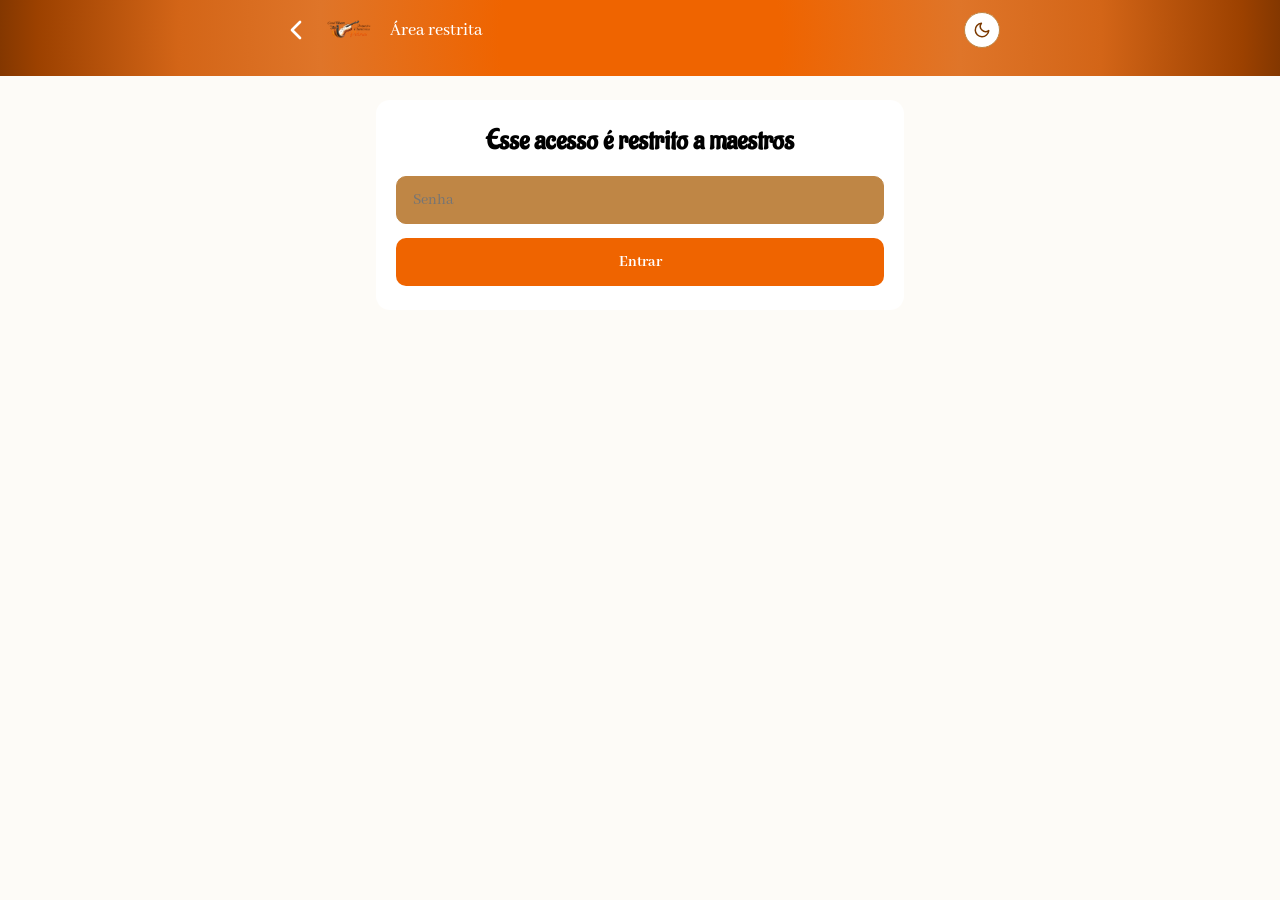
==== pages/admin.html @ 14117d72 "feat: editar e excluir hino pelo painel, renomeia Admin pra Maestros Depois da senha, o painel mostr" ====
<!doctype html>
<html lang="pt-BR">
<head>
  <meta charset="UTF-8" />
  <meta name="viewport" content="width=device-width, initial-scale=1" />
  <title>Maestros — OFIP &amp; CVS</title>
  <link rel="preconnect" href="https://fonts.googleapis.com" />
  <link rel="preconnect" href="https://fonts.gstatic.com" crossorigin />
  <link href="https://fonts.googleapis.com/css2?family=Aladin&family=Abhaya+Libre:wght@400;500;700&display=swap" rel="stylesheet" />
  <link rel="stylesheet" href="../css/tokens.css" />
  <link rel="stylesheet" href="../css/base.css" />
  <link rel="stylesheet" href="../css/catalogo.css" />
  <link rel="stylesheet" href="../css/admin.css" />
</head>
<body>
  <header class="catalogo-header">
    <div class="catalogo-header-top">
      <a href="principal.html" class="menu-toggle" aria-label="Voltar pro catálogo">
        <svg viewBox="0 0 24 24" fill="none" stroke="currentColor" stroke-width="2" stroke-linecap="round" stroke-linejoin="round"><path d="M15 18l-6-6 6-6"/></svg>
      </a>
      <img class="catalogo-logo" src="../assets/logo/logo-combinado.png" alt="Coral Vozes de Sião / Orquestra Filarmônica Petrus" />
      <p class="catalogo-usuario">Área restrita</p>
      <button type="button" id="theme-toggle" class="theme-toggle" aria-label="Alternar tema claro/escuro">
        <svg class="icon-moon" viewBox="0 0 24 24" fill="none" stroke="currentColor" stroke-width="2" stroke-linecap="round" stroke-linejoin="round"><path d="M21 12.79A9 9 0 1111.21 3 7 7 0 0021 12.79z"/></svg>
        <svg class="icon-sun" viewBox="0 0 24 24" fill="none" stroke="currentColor" stroke-width="2" stroke-linecap="round" stroke-linejoin="round"><circle cx="12" cy="12" r="5"/><path d="M12 1v2M12 21v2M4.22 4.22l1.42 1.42M18.36 18.36l1.42 1.42M1 12h2M21 12h2M4.22 19.78l1.42-1.42M18.36 5.64l1.42-1.42"/></svg>
      </button>
    </div>
  </header>

  <main class="admin-conteudo">
    <section id="tela-senha" class="admin-card">
      <h1 class="admin-titulo">Esse acesso é restrito a maestros</h1>
      <label for="senha-admin" class="sr-only">Senha</label>
      <input type="password" id="senha-admin" placeholder="Senha" autocomplete="off" />
      <button type="button" id="btn-entrar" class="admin-btn">Entrar</button>
      <p class="admin-erro" id="senha-erro" hidden>Senha incorreta.</p>
    </section>

    <section id="tela-lista" class="admin-card" hidden>
      <h1 class="admin-titulo">Hinos cadastrados</h1>
      <button type="button" id="btn-novo-hino" class="admin-btn">+ Adicionar novo hino</button>
      <p class="admin-status" id="lista-status"></p>
      <div id="lista-hinos" class="lista-hinos"></div>
    </section>

    <section id="tela-formulario" class="admin-card" hidden>
      <button type="button" id="btn-voltar-lista" class="admin-link-voltar">&larr; Voltar pra lista</button>
      <h1 class="admin-titulo" id="form-titulo-secao">Adicionar novo hino</h1>
      <form id="form-hino">
        <input type="hidden" id="hino_id" name="hino_id" />
        <label class="campo-label" for="titulo">Título</label>
        <input type="text" id="titulo" name="titulo" required />

        <label class="campo-label" for="numero_harpa">Número da Harpa (opcional)</label>
        <input type="number" id="numero_harpa" name="numero_harpa" min="1" />

        <div class="campo-categoria" id="campo-categoria">
          <label class="campo-label" for="categoria">Categoria</label>
          <select id="categoria" name="categoria" required></select>
        </div>
        <p class="admin-info" id="aviso-categoria-coral" hidden>Categoria: Coral Vozes de Sião (automático, só naipe de coral anexado)</p>

        <label class="campo-label" for="audio_referencia">Áudio de referência (opcional)</label>
        <input type="file" id="audio_referencia" name="audio_referencia" accept="audio/*" />
        <p class="admin-info" id="aviso-audio-existente" hidden>Já tem áudio — selecione um novo arquivo só se quiser substituir.</p>

        <h2 class="admin-subtitulo">Orquestra</h2>
        <div class="naipes-grid" id="naipes-orquestra"></div>

        <h2 class="admin-subtitulo">Coral</h2>
        <div class="naipes-grid" id="naipes-coral"></div>

        <button type="submit" class="admin-btn">Salvar hino</button>
        <p class="admin-status" id="form-status"></p>
      </form>
    </section>
  </main>

  <script type="module" src="../js/admin.js"></script>
</body>
</html>
---- css/tokens.css ----
:root {
  --bg: #FDFBF7;
  --surface: #FFFFFF;
  --text: #000000;
  --text-secondary: #7B3900;
  --accent: #EF6400;
  --accent-dark: #7B3900;
  --field-bg: #BF8645;
  --login-gradient: radial-gradient(circle, #EF6400 22%, #DF7529 50%, #D36517 72%, #9C4100 94%, #833700 100%);
  --erro: #B3261E;
}

:root[data-theme="dark"] {
  --bg: #211309;
  --surface: #34210F;
  --text: #F1E4D2;
  --text-secondary: #D3A46B;
  --accent: #EF6400;
  --accent-dark: #D3A46B;
  --field-bg: #9C6B34;
  --login-gradient: radial-gradient(circle, #833700 22%, #6b2c00 50%, #5c2600 72%, #401a00 94%, #2e1300 100%);
  --erro: #FF6B6B;
}

@media (prefers-color-scheme: dark) {
  :root:not([data-theme="light"]) {
    --bg: #211309;
    --surface: #34210F;
    --text: #F1E4D2;
    --text-secondary: #D3A46B;
    --accent: #EF6400;
    --accent-dark: #D3A46B;
    --field-bg: #9C6B34;
    --login-gradient: radial-gradient(circle, #833700 22%, #6b2c00 50%, #5c2600 72%, #401a00 94%, #2e1300 100%);
    --erro: #FF6B6B;
  }
}
---- css/base.css ----
*, *::before, *::after {
  box-sizing: border-box;
}

html {
  -webkit-tap-highlight-color: transparent;
  -webkit-text-size-adjust: 100%;
  overscroll-behavior: none;
}

body, h1, h2, p, fieldset {
  margin: 0;
  padding: 0;
}

body {
  min-height: 100dvh;
  font-family: "Abhaya Libre", Georgia, "Times New Roman", serif;
  background: var(--bg);
  color: var(--text);
  transition: background-color .2s ease, color .2s ease;
}

.container {
  max-width: 440px;
  margin: 0 auto;
  padding: 24px;
}

.sr-only {
  position: absolute;
  width: 1px;
  height: 1px;
  padding: 0;
  margin: -1px;
  overflow: hidden;
  clip: rect(0, 0, 0, 0);
  white-space: nowrap;
  border: 0;
}

button {
  font-family: inherit;
  cursor: pointer;
  touch-action: manipulation;
  user-select: none;
  -webkit-user-select: none;
}

input, select {
  font-family: inherit;
  font-size: 16px;
}

.theme-toggle {
  width: 36px;
  height: 36px;
  border-radius: 50%;
  border: 1px solid var(--field-bg);
  background: var(--surface);
  display: flex;
  align-items: center;
  justify-content: center;
  cursor: url("../assets/icons/cursor-note.svg") 4 20, pointer;
}

.theme-toggle svg {
  width: 18px;
  height: 18px;
  color: var(--accent-dark);
}

.theme-toggle .icon-sun {
  display: none;
}

:root[data-theme="dark"] .theme-toggle .icon-moon {
  display: none;
}

:root[data-theme="dark"] .theme-toggle .icon-sun {
  display: block;
}
---- css/catalogo.css ----
.catalogo-header {
  background: var(--login-gradient);
  padding: 12px 20px 20px;
}

.catalogo-header-top {
  display: flex;
  align-items: center;
  gap: 12px;
  margin-bottom: 8px;
}

.catalogo-logo {
  height: 36px;
  width: auto;
}

.menu-wrap {
  position: relative;
}

.menu-toggle {
  width: 32px;
  height: 32px;
  border: none;
  background: none;
  color: var(--surface);
  padding: 0;
  cursor: url("../assets/icons/cursor-note.svg") 4 20, pointer;
}

.menu-toggle svg {
  width: 100%;
  height: 100%;
}

.menu-dropdown {
  position: absolute;
  top: calc(100% + 8px);
  left: 0;
  z-index: 3;
  background: var(--surface);
  border-radius: 10px;
  padding: 6px;
  min-width: 140px;
  box-shadow: 0 6px 16px rgba(0, 0, 0, .2);
}

.menu-item {
  display: flex;
  align-items: center;
  gap: 8px;
  width: 100%;
  border: none;
  background: none;
  padding: 8px 12px;
  border-radius: 6px;
  color: var(--text);
  font-family: "Abhaya Libre", serif;
  font-weight: 500;
  font-size: 15px;
  text-align: left;
  text-decoration: none;
  cursor: url("../assets/icons/cursor-note.svg") 4 20, pointer;
}

.menu-item svg {
  width: 16px;
  height: 16px;
  flex: none;
}

.menu-item:hover {
  background: var(--field-bg);
}

.catalogo-usuario {
  flex: 1;
  margin: 0;
  color: var(--surface);
  font-family: "Abhaya Libre", serif;
  font-weight: 500;
  font-size: clamp(14px, 2.2vw, 18px);
}

.catalogo-pauta {
  position: relative;
  height: 44px;
}

.pauta-linhas {
  position: absolute;
  inset: 0;
  background-image: repeating-linear-gradient(
    to bottom,
    var(--surface) 0px,
    var(--surface) 1px,
    transparent 1px,
    transparent 11px
  );
  opacity: .4;
}

.catalogo-busca {
  position: relative;
  z-index: 1;
  display: flex;
  justify-content: center;
  align-items: center;
  height: 100%;
}

#busca {
  width: min(100%, 480px);
  height: 40px;
  padding: 0 16px;
  border-radius: 20px;
  border: none;
  background: var(--surface);
  color: var(--text);
  font-family: "Abhaya Libre", serif;
  font-size: clamp(15px, 3.6vw, 18px);
  cursor: url("../assets/icons/cursor-note.svg") 4 20, text;
}

#busca::placeholder {
  color: var(--text-secondary);
  opacity: .6;
}

.categoria-nav {
  display: flex;
  gap: 10px;
  padding: 12px 16px;
  overflow-x: auto;
  background: var(--bg);
  position: sticky;
  top: 0;
  z-index: 2;
  scrollbar-width: none;
}

.categoria-nav::-webkit-scrollbar {
  display: none;
}

.categoria-chip {
  flex: none;
  padding: 8px 16px 10px;
  border: none;
  border-bottom: 3px solid transparent;
  background: none;
  color: var(--text);
  font-family: "Abhaya Libre", serif;
  font-weight: 500;
  font-size: clamp(14px, 3vw, 16px);
  white-space: nowrap;
  cursor: url("../assets/icons/cursor-note.svg") 4 20, pointer;
}

.categoria-chip.is-ativa {
  border-bottom-color: var(--chip-cor, var(--accent));
  color: var(--chip-cor, var(--accent));
  font-weight: 700;
}

.categoria-chip-favoritos {
  display: inline-flex;
  align-items: center;
  gap: 5px;
}

.categoria-chip-favoritos svg {
  width: 15px;
  height: 15px;
  flex: none;
}

.categoria-chip-favoritos.is-ativa svg {
  fill: var(--chip-cor, var(--accent));
}

.hino-lista {
  max-width: 720px;
  margin: 0 auto;
  padding: 8px 16px 40px;
}

@media (prefers-reduced-motion: no-preference) {
  .hino-lista {
    animation: hino-lista-fade .2s ease;
  }
}

@keyframes hino-lista-fade {
  from { opacity: 0; transform: translateY(6px); }
  to { opacity: 1; transform: translateY(0); }
}

.hino-card {
  position: relative;
  overflow: hidden;
  background: var(--surface);
  border-left: 6px solid var(--spine-cor, var(--accent));
  border-radius: 10px;
  padding: 14px 16px;
  margin-bottom: 12px;
}

.hino-card-motivo {
  position: absolute;
  z-index: -1;
  right: -6px;
  bottom: -12px;
  width: 84px;
  height: 84px;
  color: var(--text);
  opacity: .28;
}

.hino-card-motivo svg {
  width: 100%;
  height: 100%;
}

.hino-card-header {
  display: flex;
  align-items: center;
  gap: 10px;
}

.hino-card-toggle {
  display: flex;
  align-items: center;
  justify-content: space-between;
  gap: 12px;
  flex: 1;
  min-width: 0;
  border: none;
  background: none;
  padding: 0;
  text-align: left;
  cursor: url("../assets/icons/cursor-note.svg") 4 20, pointer;
}

.favorito-btn {
  flex: none;
  width: 28px;
  height: 28px;
  padding: 0;
  border: none;
  background: none;
  color: var(--text-secondary);
  opacity: .55;
  cursor: url("../assets/icons/cursor-note.svg") 4 20, pointer;
}

.favorito-btn svg {
  width: 100%;
  height: 100%;
  fill: none;
}

.favorito-btn.is-favorito {
  color: var(--accent);
  opacity: 1;
}

.favorito-btn.is-favorito svg {
  fill: var(--accent);
}

.hino-titulo {
  font-family: "Abhaya Libre", serif;
  font-weight: 700;
  font-size: clamp(16px, 4vw, 19px);
  color: var(--text);
}

.hino-numero {
  flex: none;
  width: 32px;
  height: 32px;
  border-radius: 50%;
  background: var(--field-bg);
  color: var(--text);
  font-family: "Abhaya Libre", serif;
  font-weight: 700;
  font-size: 14px;
  display: flex;
  align-items: center;
  justify-content: center;
}

.hino-naipes {
  display: flex;
  flex-wrap: wrap;
  gap: 6px;
  margin-top: 10px;
}

.naipe-chip {
  padding: 3px 10px;
  border-radius: 12px;
  background: var(--field-bg);
  color: var(--text);
  font-family: "Abhaya Libre", serif;
  font-size: 13px;
  opacity: .75;
}

.naipe-chip.is-do-usuario {
  background: var(--accent);
  color: #FFFFFF;
  opacity: 1;
  font-weight: 700;
}

.naipe-chip-mais {
  background: transparent;
  opacity: .6;
}

.hino-detalhes {
  display: none;
  flex-direction: column;
  align-items: flex-start;
  gap: 12px;
  margin-top: 12px;
  padding-top: 12px;
  border-top: 1px solid var(--field-bg);
}

.hino-detalhes:not([hidden]) {
  display: flex;
}

.hino-link {
  display: inline-flex;
  align-items: center;
  gap: 6px;
  border: none;
  background: none;
  padding: 0;
  color: var(--accent-dark);
  font-family: "Abhaya Libre", serif;
  font-weight: 700;
  font-size: 14px;
  text-decoration: none;
  touch-action: manipulation;
  cursor: url("../assets/icons/cursor-note.svg") 4 20, pointer;
}

.hino-audio {
  width: 100%;
  height: 36px;
}

/* ---------- Visualizador de partitura (modal tela cheia) ---------- */

.visualizador-modal {
  position: fixed;
  inset: 0;
  z-index: 10;
  display: flex;
  flex-direction: column;
  height: 100dvh;
  background: var(--bg);
}

.visualizador-modal[hidden] {
  display: none;
}

.visualizador-topo {
  flex: none;
  display: flex;
  align-items: center;
  justify-content: space-between;
  gap: 12px;
  padding: calc(env(safe-area-inset-top, 0px) + 10px) 16px 10px;
  background: var(--surface);
  box-shadow: 0 2px 8px rgba(0, 0, 0, .15);
}

.visualizador-titulo {
  flex: 1;
  min-width: 0;
  overflow: hidden;
  text-overflow: ellipsis;
  white-space: nowrap;
  color: var(--text);
  font-family: "Abhaya Libre", serif;
  font-weight: 700;
  font-size: 16px;
}

.visualizador-fechar {
  flex: none;
  width: 36px;
  height: 36px;
  border: none;
  border-radius: 50%;
  background: var(--field-bg);
  color: var(--text);
  display: flex;
  align-items: center;
  justify-content: center;
  touch-action: manipulation;
  user-select: none;
  -webkit-user-select: none;
  cursor: url("../assets/icons/cursor-note.svg") 4 20, pointer;
}

.visualizador-fechar svg {
  width: 18px;
  height: 18px;
}

@media (hover: hover) and (pointer: fine) {
  .visualizador-fechar:hover {
    background: var(--accent);
    color: #FFFFFF;
  }
}

.visualizador-iframe {
  flex: 1;
  width: 100%;
  border: none;
  overscroll-behavior: contain;
}

.hino-vazio,
.carregando {
  text-align: center;
  color: var(--text-secondary);
  font-family: "Abhaya Libre", serif;
  font-size: 15px;
  padding: 40px 20px;
}

@media (min-width: 768px) {
  .catalogo-header-top,
  .catalogo-pauta,
  .categoria-nav {
    max-width: 720px;
    margin-left: auto;
    margin-right: auto;
  }

  .categoria-nav {
    justify-content: center;
    overflow-x: visible;
    flex-wrap: wrap;
  }
}
---- css/admin.css ----
.admin-conteudo {
  max-width: 560px;
  margin: 0 auto;
  padding: 24px 16px 60px;
}

.admin-card {
  background: var(--surface);
  border-radius: 14px;
  padding: 24px 20px;
}

.admin-titulo {
  font-family: "Aladin", cursive;
  color: var(--text);
  font-size: clamp(20px, 5vw, 28px);
  margin: 0 0 18px;
  text-align: center;
}

.admin-subtitulo {
  font-family: "Abhaya Libre", serif;
  font-weight: 700;
  color: var(--accent-dark);
  font-size: 16px;
  margin: 20px 0 10px;
}

#tela-senha input,
.admin-card input[type="text"],
.admin-card input[type="number"],
.admin-card select {
  display: block;
  width: 100%;
  height: 48px;
  padding: 0 16px;
  margin-bottom: 14px;
  border-radius: 10px;
  border: 1px solid var(--field-bg);
  background: var(--field-bg);
  color: var(--text);
  font-family: "Abhaya Libre", serif;
  font-size: 16px;
  appearance: none;
  -webkit-appearance: none;
  cursor: url("../assets/icons/cursor-note.svg") 4 20, text;
}

.admin-card select {
  background-image: url("data:image/svg+xml,%3Csvg xmlns='http://www.w3.org/2000/svg' viewBox='0 0 24 24'%3E%3Cpath d='M6 9l6 6 6-6' fill='none' stroke='%23000000' stroke-width='2.5' stroke-linecap='round' stroke-linejoin='round'/%3E%3C/svg%3E");
  background-repeat: no-repeat;
  background-position: right 14px center;
  background-size: 18px;
  cursor: url("../assets/icons/cursor-note.svg") 4 20, pointer;
}

.campo-label {
  display: block;
  font-family: "Abhaya Libre", serif;
  font-weight: 500;
  color: var(--text-secondary);
  font-size: 13px;
  margin-bottom: 6px;
}

.naipes-grid {
  display: grid;
  grid-template-columns: repeat(auto-fill, minmax(150px, 1fr));
  gap: 10px;
  margin-bottom: 8px;
}

.naipe-campo {
  display: flex;
  flex-direction: column;
  gap: 4px;
  font-family: "Abhaya Libre", serif;
  font-size: 13px;
  color: var(--text);
}

.naipe-campo input[type="file"] {
  font-size: 11px;
  color: var(--text-secondary);
  cursor: url("../assets/icons/cursor-note.svg") 4 20, pointer;
}

#audio_referencia {
  display: block;
  margin-bottom: 14px;
  font-size: 13px;
  color: var(--text-secondary);
  cursor: url("../assets/icons/cursor-note.svg") 4 20, pointer;
}

.admin-link-voltar {
  display: inline-block;
  margin-bottom: 14px;
  border: none;
  background: none;
  padding: 0;
  color: var(--accent-dark);
  font-family: "Abhaya Libre", serif;
  font-weight: 700;
  font-size: 14px;
  touch-action: manipulation;
  cursor: url("../assets/icons/cursor-note.svg") 4 20, pointer;
}

.lista-hinos {
  display: flex;
  flex-direction: column;
  gap: 10px;
  margin-top: 16px;
}

.hino-admin-item {
  display: flex;
  align-items: center;
  justify-content: space-between;
  gap: 10px;
  background: var(--field-bg);
  border-radius: 10px;
  padding: 10px 14px;
}

.hino-admin-info {
  display: flex;
  flex-direction: column;
  gap: 2px;
  min-width: 0;
}

.hino-admin-titulo {
  font-family: "Abhaya Libre", serif;
  font-weight: 700;
  font-size: 15px;
  color: var(--text);
  overflow: hidden;
  text-overflow: ellipsis;
  white-space: nowrap;
}

.hino-admin-categoria {
  font-family: "Abhaya Libre", serif;
  font-size: 12px;
  color: var(--text-secondary);
}

.hino-admin-acoes {
  flex: none;
  display: flex;
  gap: 8px;
}

.hino-admin-acoes button {
  border: none;
  border-radius: 8px;
  padding: 6px 12px;
  font-family: "Abhaya Libre", serif;
  font-weight: 700;
  font-size: 13px;
  touch-action: manipulation;
  cursor: url("../assets/icons/cursor-note.svg") 4 20, pointer;
}

.btn-editar {
  background: var(--accent);
  color: #FFFFFF;
}

.btn-excluir {
  background: var(--surface);
  color: var(--erro);
}

.naipe-existe {
  font-size: 10px;
  color: var(--accent-dark);
  font-weight: 700;
}

.admin-btn {
  display: block;
  width: 100%;
  height: 48px;
  margin-top: 10px;
  border: none;
  border-radius: 10px;
  background: var(--accent);
  color: #FFFFFF;
  font-family: "Abhaya Libre", serif;
  font-weight: bold;
  font-size: 16px;
  cursor: url("../assets/icons/cursor-note.svg") 4 20, pointer;
}

.admin-info {
  font-family: "Abhaya Libre", serif;
  font-size: 13px;
  color: var(--text-secondary);
  margin: -6px 0 14px;
}

.admin-erro {
  color: var(--erro);
  font-family: "Abhaya Libre", serif;
  font-size: 14px;
  text-align: center;
  margin-top: 12px;
}

.admin-status {
  font-family: "Abhaya Libre", serif;
  font-size: 14px;
  color: var(--text-secondary);
  text-align: center;
  margin-top: 12px;
}
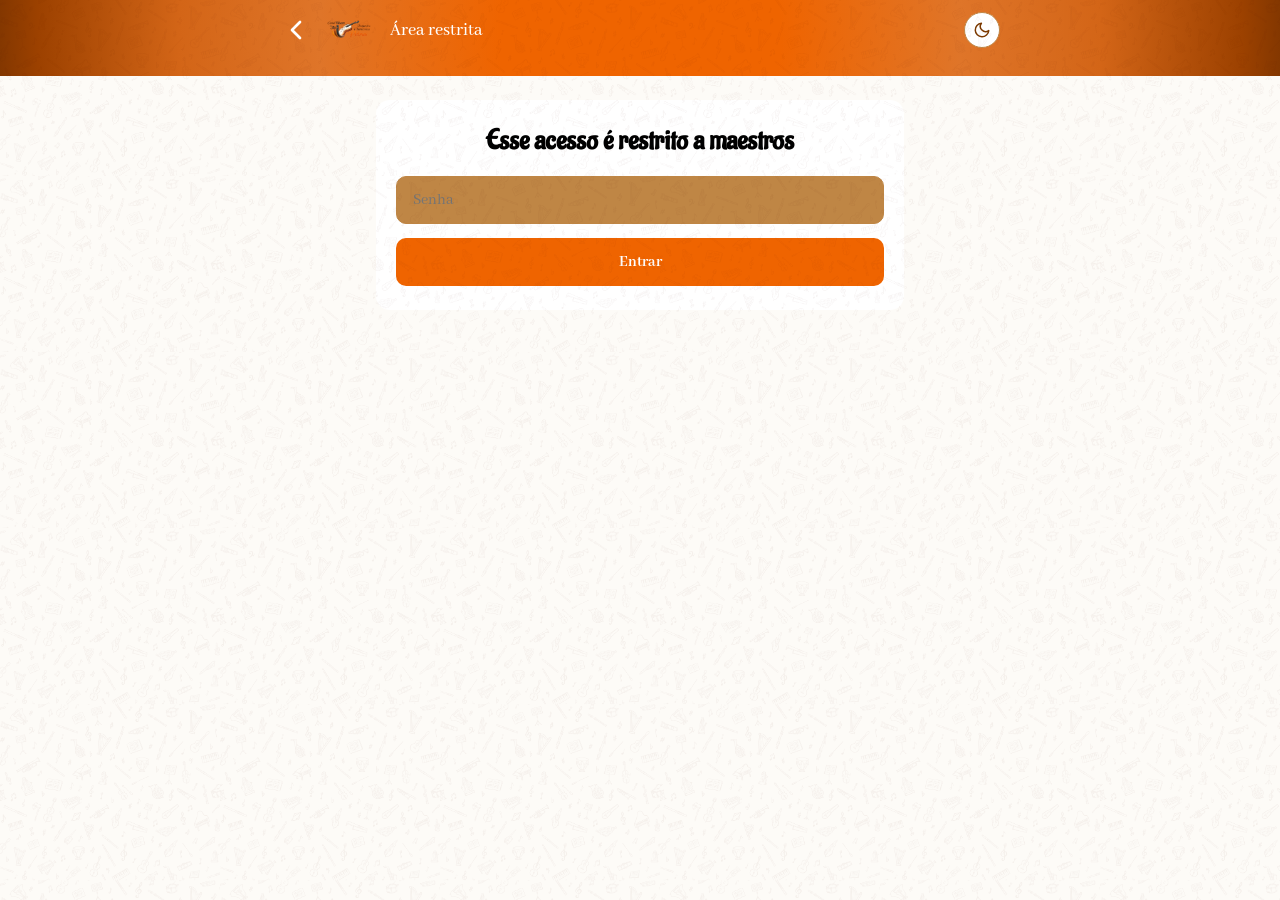
==== commit a70361c5: "fix: PDF renderiza de verdade inline (pdf.js) + player de áudio com seek real - Visualizador de PDF " ====
--- a/pages/admin.html
+++ b/pages/admin.html
@@ -13,6 +13,7 @@
   <link rel="stylesheet" href="../css/admin.css" />
 </head>
 <body>
+  <div class="fundo-textura" aria-hidden="true"></div>
   <header class="catalogo-header">
     <div class="catalogo-header-top">
       <a href="principal.html" class="menu-toggle" aria-label="Voltar pro catálogo">
@@ -61,7 +62,11 @@
         <p class="admin-info" id="aviso-categoria-coral" hidden>Categoria: Coral Vozes de Sião (automático, só naipe de coral anexado)</p>
 
         <label class="campo-label" for="audio_referencia">Áudio de referência (opcional)</label>
-        <input type="file" id="audio_referencia" name="audio_referencia" accept="audio/*" />
+        <div class="campo-arquivo-audio">
+          <input type="file" id="audio_referencia" name="audio_referencia" accept="audio/*" class="arquivo-input" />
+          <label class="arquivo-btn" for="audio_referencia"><svg viewBox="0 0 24 24" fill="none" stroke="currentColor" stroke-width="1.8" stroke-linecap="round" stroke-linejoin="round"><path d="M12 15V4M8 8l4-4 4 4"/><path d="M4 15v3a2 2 0 002 2h12a2 2 0 002-2v-3"/></svg><span>Escolher arquivo</span></label>
+          <span class="arquivo-status" id="audio-arquivo-status"></span>
+        </div>
         <p class="admin-info" id="aviso-audio-existente" hidden>Já tem áudio — selecione um novo arquivo só se quiser substituir.</p>
 
         <h2 class="admin-subtitulo">Orquestra</h2>
--- a/css/catalogo.css
+++ b/css/catalogo.css
@@ -1,3 +1,17 @@
+.fundo-textura {
+  position: fixed;
+  inset: 0;
+  background-image: url("../assets/patterns/instrumentos-fundo.png");
+  background-repeat: repeat;
+  background-size: 220px;
+  opacity: .05;
+  pointer-events: none;
+}
+
+:root[data-theme="dark"] .fundo-textura {
+  opacity: .08;
+}
+
 .catalogo-header {
   background: var(--login-gradient);
   padding: 12px 20px 20px;
@@ -86,19 +100,27 @@
 .catalogo-pauta {
   position: relative;
   height: 44px;
-}
-
-.pauta-linhas {
+  overflow: hidden;
+}
+
+.categoria-marca-dagua {
   position: absolute;
-  inset: 0;
-  background-image: repeating-linear-gradient(
-    to bottom,
-    var(--surface) 0px,
-    var(--surface) 1px,
-    transparent 1px,
-    transparent 11px
-  );
-  opacity: .4;
+  top: 50%;
+  right: -6%;
+  width: 150px;
+  height: 150px;
+  color: var(--surface);
+  opacity: .18;
+  transform: translateY(-50%) rotate(-8deg);
+  pointer-events: none;
+  transition: opacity .25s ease;
+}
+
+.categoria-marca-dagua svg {
+  width: 100%;
+  height: 100%;
+  fill: none;
+  stroke: currentColor;
 }
 
 .catalogo-busca {
@@ -146,6 +168,9 @@
 
 .categoria-chip {
   flex: none;
+  display: inline-flex;
+  align-items: center;
+  gap: 5px;
   padding: 8px 16px 10px;
   border: none;
   border-bottom: 3px solid transparent;
@@ -156,24 +181,19 @@
   font-size: clamp(14px, 3vw, 16px);
   white-space: nowrap;
   cursor: url("../assets/icons/cursor-note.svg") 4 20, pointer;
+}
+
+.categoria-chip svg {
+  width: 15px;
+  height: 15px;
+  flex: none;
+  stroke: currentColor;
 }
 
 .categoria-chip.is-ativa {
   border-bottom-color: var(--chip-cor, var(--accent));
   color: var(--chip-cor, var(--accent));
   font-weight: 700;
-}
-
-.categoria-chip-favoritos {
-  display: inline-flex;
-  align-items: center;
-  gap: 5px;
-}
-
-.categoria-chip-favoritos svg {
-  width: 15px;
-  height: 15px;
-  flex: none;
 }
 
 .categoria-chip-favoritos.is-ativa svg {
@@ -351,9 +371,123 @@
   cursor: url("../assets/icons/cursor-note.svg") 4 20, pointer;
 }
 
-.hino-audio {
-  width: 100%;
-  height: 36px;
+.audio-player {
+  width: 100%;
+  display: flex;
+  flex-direction: column;
+  gap: 6px;
+}
+
+.audio-progresso {
+  position: relative;
+  width: 100%;
+  height: 20px;
+  display: flex;
+  align-items: center;
+  touch-action: none;
+  cursor: url("../assets/icons/cursor-note.svg") 4 20, pointer;
+}
+
+.audio-progresso::before {
+  content: "";
+  position: absolute;
+  inset: auto 0;
+  top: 50%;
+  height: 4px;
+  transform: translateY(-50%);
+  border-radius: 2px;
+  background: var(--field-bg);
+}
+
+.audio-progresso-preenchido {
+  position: relative;
+  height: 4px;
+  width: 0%;
+  border-radius: 2px;
+  background: var(--accent);
+  pointer-events: none;
+}
+
+.audio-progresso-preenchido::after {
+  content: "";
+  position: absolute;
+  right: -6px;
+  top: 50%;
+  width: 12px;
+  height: 12px;
+  transform: translateY(-50%);
+  border-radius: 50%;
+  background: var(--accent);
+}
+
+.audio-tempos {
+  display: flex;
+  justify-content: space-between;
+  font-family: "Abhaya Libre", serif;
+  font-size: 11px;
+  color: var(--text-secondary);
+  font-variant-numeric: tabular-nums;
+}
+
+.audio-controles {
+  display: flex;
+  align-items: center;
+  justify-content: center;
+  gap: 18px;
+}
+
+.audio-btn {
+  flex: none;
+  border: none;
+  background: none;
+  padding: 0;
+  color: var(--text);
+  display: flex;
+  align-items: center;
+  justify-content: center;
+  touch-action: manipulation;
+  user-select: none;
+  -webkit-user-select: none;
+  transition: transform .1s ease, opacity .15s ease;
+  cursor: url("../assets/icons/cursor-note.svg") 4 20, pointer;
+}
+
+.audio-voltar,
+.audio-avancar {
+  width: 26px;
+  height: 26px;
+}
+
+.audio-play {
+  width: 42px;
+  height: 42px;
+  border-radius: 50%;
+  background: var(--accent);
+  color: #FFFFFF;
+}
+
+.audio-play.audio-carregando {
+  opacity: .6;
+  animation: audio-pulso 1s ease-in-out infinite;
+}
+
+@keyframes audio-pulso {
+  50% { opacity: .3; }
+}
+
+.audio-btn:active {
+  transform: scale(.9);
+}
+
+.audio-voltar svg,
+.audio-avancar svg {
+  width: 100%;
+  height: 100%;
+}
+
+.audio-play svg {
+  width: 20px;
+  height: 20px;
 }
 
 /* ---------- Visualizador de partitura (modal tela cheia) ---------- */
@@ -395,7 +529,9 @@
   font-size: 16px;
 }
 
-.visualizador-fechar {
+.visualizador-fechar,
+.visualizador-baixar,
+.visualizador-imprimir {
   flex: none;
   width: 36px;
   height: 36px;
@@ -409,26 +545,59 @@
   touch-action: manipulation;
   user-select: none;
   -webkit-user-select: none;
-  cursor: url("../assets/icons/cursor-note.svg") 4 20, pointer;
-}
-
-.visualizador-fechar svg {
+  transition: background-color .15s ease, color .15s ease, transform .1s ease;
+  cursor: url("../assets/icons/cursor-note.svg") 4 20, pointer;
+}
+
+.visualizador-fechar svg,
+.visualizador-baixar svg,
+.visualizador-imprimir svg {
   width: 18px;
   height: 18px;
 }
 
+.visualizador-fechar:active,
+.visualizador-baixar:active,
+.visualizador-imprimir:active {
+  transform: scale(.92);
+}
+
 @media (hover: hover) and (pointer: fine) {
-  .visualizador-fechar:hover {
+  .visualizador-fechar:hover,
+  .visualizador-baixar:hover,
+  .visualizador-imprimir:hover {
     background: var(--accent);
     color: #FFFFFF;
   }
 }
 
-.visualizador-iframe {
+.visualizador-paginas {
   flex: 1;
-  width: 100%;
-  border: none;
+  overflow-y: auto;
   overscroll-behavior: contain;
+  touch-action: pan-y;
+  display: flex;
+  flex-direction: column;
+  align-items: center;
+  gap: 10px;
+  padding: 12px;
+  background: #3A3A3A;
+}
+
+.visualizador-pagina {
+  max-width: 100%;
+  height: auto;
+  border-radius: 2px;
+  box-shadow: 0 2px 14px rgba(0, 0, 0, .35);
+}
+
+.visualizador-carregando {
+  margin: auto;
+  color: #FFFFFF;
+  font-family: "Abhaya Libre", serif;
+  font-size: 15px;
+  text-align: center;
+  padding: 20px;
 }
 
 .hino-vazio,
--- a/css/admin.css
+++ b/css/admin.css
@@ -65,7 +65,7 @@
 
 .naipes-grid {
   display: grid;
-  grid-template-columns: repeat(auto-fill, minmax(150px, 1fr));
+  grid-template-columns: repeat(auto-fill, minmax(160px, 1fr));
   gap: 10px;
   margin-bottom: 8px;
 }
@@ -73,24 +73,98 @@
 .naipe-campo {
   display: flex;
   flex-direction: column;
-  gap: 4px;
+  gap: 8px;
+  padding: 12px;
+  border-radius: 10px;
+  border: 1px solid var(--field-bg);
+  background: var(--bg);
   font-family: "Abhaya Libre", serif;
   font-size: 13px;
   color: var(--text);
-}
-
-.naipe-campo input[type="file"] {
+  transition: border-color .15s ease, background-color .15s ease;
+}
+
+.naipe-campo.tem-arquivo {
+  border-color: var(--accent);
+  background: color-mix(in srgb, var(--accent) 10%, var(--bg));
+}
+
+.naipe-campo-nome {
+  font-weight: 700;
+}
+
+.arquivo-input {
+  position: absolute;
+  width: 1px;
+  height: 1px;
+  padding: 0;
+  margin: -1px;
+  overflow: hidden;
+  clip: rect(0, 0, 0, 0);
+  white-space: nowrap;
+  border: 0;
+}
+
+.arquivo-btn {
+  display: inline-flex;
+  align-items: center;
+  gap: 6px;
+  align-self: flex-start;
+  padding: 7px 12px;
+  border-radius: 8px;
+  background: var(--field-bg);
+  color: var(--text);
+  font-family: "Abhaya Libre", serif;
+  font-weight: 700;
+  font-size: 12px;
+  touch-action: manipulation;
+  user-select: none;
+  -webkit-user-select: none;
+  transition: background-color .15s ease, color .15s ease, transform .1s ease;
+  cursor: url("../assets/icons/cursor-note.svg") 4 20, pointer;
+}
+
+.arquivo-btn svg {
+  width: 14px;
+  height: 14px;
+  flex: none;
+}
+
+.arquivo-btn:active {
+  transform: scale(.96);
+}
+
+@media (hover: hover) and (pointer: fine) {
+  .arquivo-btn:hover {
+    background: var(--accent);
+    color: #FFFFFF;
+  }
+}
+
+.arquivo-input:focus-visible + .arquivo-btn {
+  outline: 2px solid var(--accent);
+  outline-offset: 2px;
+}
+
+.arquivo-status {
+  display: block;
   font-size: 11px;
-  color: var(--text-secondary);
-  cursor: url("../assets/icons/cursor-note.svg") 4 20, pointer;
-}
-
-#audio_referencia {
-  display: block;
+  color: var(--accent-dark);
+  font-weight: 700;
+  overflow: hidden;
+  text-overflow: ellipsis;
+  white-space: nowrap;
+}
+
+.campo-arquivo-audio {
+  display: flex;
+  align-items: center;
+  gap: 10px;
   margin-bottom: 14px;
-  font-size: 13px;
-  color: var(--text-secondary);
-  cursor: url("../assets/icons/cursor-note.svg") 4 20, pointer;
+}
+
+.campo-arquivo-audio .arquivo-status {
+  margin: 0;
 }
 
 .admin-link-voltar {
@@ -122,6 +196,13 @@
   background: var(--field-bg);
   border-radius: 10px;
   padding: 10px 14px;
+  transition: box-shadow .15s ease;
+}
+
+@media (hover: hover) and (pointer: fine) {
+  .hino-admin-item:hover {
+    box-shadow: 0 2px 10px rgba(0, 0, 0, .18);
+  }
 }
 
 .hino-admin-info {
@@ -161,7 +242,12 @@
   font-weight: 700;
   font-size: 13px;
   touch-action: manipulation;
-  cursor: url("../assets/icons/cursor-note.svg") 4 20, pointer;
+  transition: background-color .15s ease, color .15s ease, transform .1s ease;
+  cursor: url("../assets/icons/cursor-note.svg") 4 20, pointer;
+}
+
+.hino-admin-acoes button:active {
+  transform: scale(.95);
 }
 
 .btn-editar {
@@ -172,12 +258,18 @@
 .btn-excluir {
   background: var(--surface);
   color: var(--erro);
-}
-
-.naipe-existe {
-  font-size: 10px;
-  color: var(--accent-dark);
-  font-weight: 700;
+  border: 1px solid var(--erro);
+}
+
+@media (hover: hover) and (pointer: fine) {
+  .btn-editar:hover {
+    background: var(--accent-dark);
+  }
+
+  .btn-excluir:hover {
+    background: var(--erro);
+    color: #FFFFFF;
+  }
 }
 
 .admin-btn {
@@ -192,7 +284,18 @@
   font-family: "Abhaya Libre", serif;
   font-weight: bold;
   font-size: 16px;
-  cursor: url("../assets/icons/cursor-note.svg") 4 20, pointer;
+  transition: background-color .15s ease, transform .1s ease;
+  cursor: url("../assets/icons/cursor-note.svg") 4 20, pointer;
+}
+
+.admin-btn:active {
+  transform: scale(.98);
+}
+
+@media (hover: hover) and (pointer: fine) {
+  .admin-btn:hover {
+    background: var(--accent-dark);
+  }
 }
 
 .admin-info {
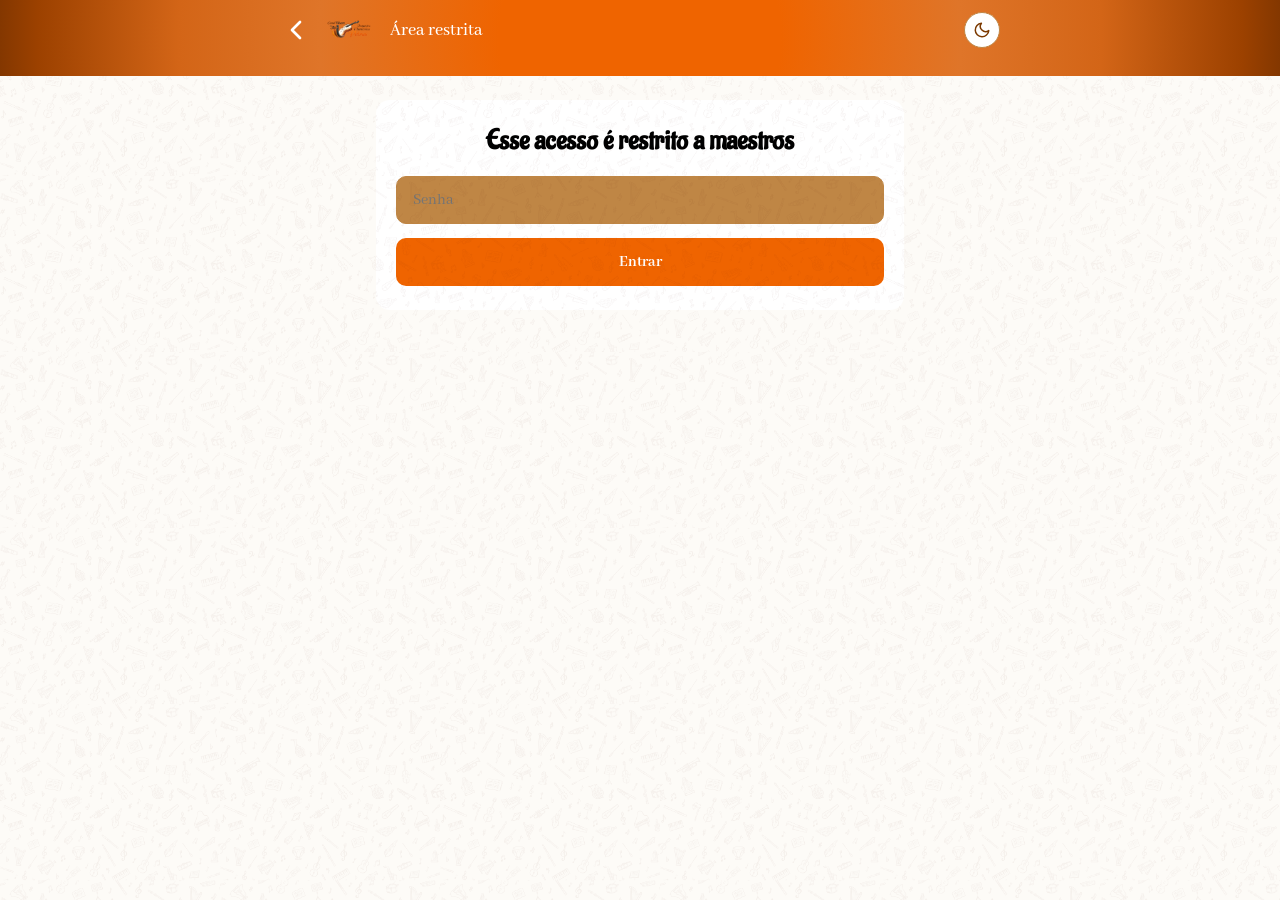
==== commit 4e6bf587: "feat: tutorial guiado no catálogo e nos Maestros, senha de Maestros persistente - Novo js/tutorial.j" ====
--- a/pages/admin.html
+++ b/pages/admin.html
@@ -21,6 +21,9 @@
       </a>
       <img class="catalogo-logo" src="../assets/logo/logo-combinado.png" alt="Coral Vozes de Sião / Orquestra Filarmônica Petrus" />
       <p class="catalogo-usuario">Área restrita</p>
+      <button type="button" id="btn-tutorial-admin" class="menu-toggle" aria-label="Ver tutorial" hidden>
+        <svg viewBox="0 0 24 24" fill="none" stroke="currentColor" stroke-width="2" stroke-linecap="round" stroke-linejoin="round"><circle cx="12" cy="12" r="10"/><path d="M9.5 9a2.5 2.5 0 0 1 4.8 1c0 1.5-2 2-2.3 3.2"/><line x1="12" y1="17" x2="12.01" y2="17"/></svg>
+      </button>
       <button type="button" id="theme-toggle" class="theme-toggle" aria-label="Alternar tema claro/escuro">
         <svg class="icon-moon" viewBox="0 0 24 24" fill="none" stroke="currentColor" stroke-width="2" stroke-linecap="round" stroke-linejoin="round"><path d="M21 12.79A9 9 0 1111.21 3 7 7 0 0021 12.79z"/></svg>
         <svg class="icon-sun" viewBox="0 0 24 24" fill="none" stroke="currentColor" stroke-width="2" stroke-linecap="round" stroke-linejoin="round"><circle cx="12" cy="12" r="5"/><path d="M12 1v2M12 21v2M4.22 4.22l1.42 1.42M18.36 18.36l1.42 1.42M1 12h2M21 12h2M4.22 19.78l1.42-1.42M18.36 5.64l1.42-1.42"/></svg>
--- a/css/catalogo.css
+++ b/css/catalogo.css
@@ -13,8 +13,15 @@
 }
 
 .catalogo-header {
+  position: relative;
   background: var(--login-gradient);
   padding: 12px 20px 20px;
+  transition: background-color .2s ease, padding .2s ease;
+}
+
+.catalogo-header.tem-cena {
+  background: none;
+  padding: 0;
 }
 
 .catalogo-header-top {
@@ -22,6 +29,17 @@
   align-items: center;
   gap: 12px;
   margin-bottom: 8px;
+}
+
+.catalogo-header-top[hidden] {
+  display: none;
+}
+
+.catalogo-header > .theme-toggle {
+  position: absolute;
+  top: 14px;
+  right: 16px;
+  z-index: 2;
 }
 
 .catalogo-logo {
@@ -101,6 +119,12 @@
   position: relative;
   height: 44px;
   overflow: hidden;
+  transition: height .25s ease, background-color .25s ease;
+}
+
+.catalogo-pauta.tem-cena {
+  height: 130px;
+  background: linear-gradient(165deg, var(--cena-cor), color-mix(in srgb, var(--cena-cor) 55%, black));
 }
 
 .categoria-marca-dagua {
@@ -123,13 +147,93 @@
   stroke: currentColor;
 }
 
-.catalogo-busca {
+.categoria-marca-dagua.tem-cena {
+  position: absolute;
+  inset: 0;
+  width: auto;
+  height: auto;
+  transform: none;
+  opacity: 1;
+  color: #E8C97A;
+}
+
+.cena-topo {
   position: relative;
   z-index: 1;
   display: flex;
+  align-items: center;
+  gap: 8px;
+  padding: 18px 20px 0;
+}
+
+.cena-icone-mini {
+  width: 22px;
+  height: 22px;
+  flex: none;
+  opacity: .95;
+}
+
+.cena-icone {
+  position: absolute;
+  right: 20px;
+  bottom: 2px;
+  width: 58px;
+  height: 58px;
+  opacity: 1;
+}
+
+.cena-icone-eco {
+  top: 18px;
+  right: 92px;
+  width: 11px;
+  height: 11px;
+  opacity: .65;
+}
+
+.categoria-marca-dagua .cena-icone svg,
+.categoria-marca-dagua .cena-icone-mini svg {
+  width: 100%;
+  height: 100%;
+  fill: currentColor;
+  stroke: currentColor;
+  stroke-width: .5;
+}
+
+.cena-nome {
+  font-family: "Aladin", cursive;
+  font-size: 32px;
+  line-height: 1;
+  color: #FDFBF7;
+  text-shadow: 0 2px 5px rgba(0, 0, 0, .45);
+}
+
+.categoria-marca-dagua .cena-silhueta {
+  position: absolute;
+  left: 0;
+  right: 0;
+  bottom: 0;
+  width: 100%;
+  height: 38px;
+  color: color-mix(in srgb, var(--cena-cor) 18%, black);
+  fill: currentColor;
+  stroke: none;
+  opacity: .95;
+}
+
+.catalogo-busca {
+  display: flex;
   justify-content: center;
-  align-items: center;
-  height: 100%;
+  padding: 12px 16px;
+  background: var(--bg);
+  transition: background-color .2s ease;
+}
+
+.catalogo-busca.tem-categoria {
+  background: color-mix(in srgb, var(--cena-cor) 20%, var(--bg));
+}
+
+.catalogo-busca.tem-categoria #busca {
+  background: color-mix(in srgb, var(--cena-cor) 22%, var(--surface));
 }
 
 #busca {
@@ -320,6 +424,9 @@
 }
 
 .naipe-chip {
+  display: inline-flex;
+  align-items: center;
+  gap: 4px;
   padding: 3px 10px;
   border-radius: 12px;
   background: var(--field-bg);
@@ -327,6 +434,13 @@
   font-family: "Abhaya Libre", serif;
   font-size: 13px;
   opacity: .75;
+}
+
+.naipe-chip svg {
+  width: 13px;
+  height: 13px;
+  flex: none;
+  stroke: currentColor;
 }
 
 .naipe-chip.is-do-usuario {
@@ -575,13 +689,13 @@
   flex: 1;
   overflow-y: auto;
   overscroll-behavior: contain;
-  touch-action: pan-y;
+  touch-action: pan-y pinch-zoom;
   display: flex;
   flex-direction: column;
   align-items: center;
   gap: 10px;
   padding: 12px;
-  background: #3A3A3A;
+  background: var(--bg);
 }
 
 .visualizador-pagina {
@@ -593,11 +707,40 @@
 
 .visualizador-carregando {
   margin: auto;
-  color: #FFFFFF;
+  color: var(--text);
   font-family: "Abhaya Libre", serif;
   font-size: 15px;
   text-align: center;
   padding: 20px;
+}
+
+@media print {
+  body > *:not(.visualizador-modal) {
+    display: none !important;
+  }
+
+  .visualizador-modal {
+    position: static;
+    height: auto;
+    background: #FFFFFF;
+  }
+
+  .visualizador-topo {
+    display: none !important;
+  }
+
+  .visualizador-paginas {
+    overflow: visible;
+    height: auto;
+    background: #FFFFFF;
+    padding: 0;
+  }
+
+  .visualizador-pagina {
+    box-shadow: none;
+    max-width: 100%;
+    break-after: page;
+  }
 }
 
 .hino-vazio,
@@ -612,6 +755,7 @@
 @media (min-width: 768px) {
   .catalogo-header-top,
   .catalogo-pauta,
+  .catalogo-busca,
   .categoria-nav {
     max-width: 720px;
     margin-left: auto;
@@ -624,3 +768,108 @@
     flex-wrap: wrap;
   }
 }
+
+/* ---------- Tutorial guiado ---------- */
+
+.tutorial-overlay {
+  position: fixed;
+  inset: 0;
+  z-index: 40;
+}
+
+.tutorial-alvo {
+  position: relative;
+  z-index: 41;
+  box-shadow: 0 0 0 9999px rgba(20, 10, 5, .72);
+  border-radius: 10px;
+  pointer-events: none;
+}
+
+.tutorial-cartao {
+  position: fixed;
+  z-index: 42;
+  width: min(280px, calc(100vw - 24px));
+  background: var(--surface);
+  color: var(--text);
+  border-radius: 14px;
+  padding: 16px;
+  box-shadow: 0 8px 24px rgba(0, 0, 0, .35);
+}
+
+.tutorial-contador {
+  margin: 0 0 4px;
+  font-family: "Abhaya Libre", serif;
+  font-size: 12px;
+  font-weight: 700;
+  color: var(--accent-dark);
+  text-transform: uppercase;
+  letter-spacing: .04em;
+}
+
+.tutorial-titulo {
+  margin: 0 0 6px;
+  font-family: "Aladin", cursive;
+  font-size: 22px;
+  color: var(--text);
+}
+
+.tutorial-texto {
+  margin: 0 0 16px;
+  font-family: "Abhaya Libre", serif;
+  font-size: 14px;
+  line-height: 1.4;
+  color: var(--text);
+}
+
+.tutorial-acoes {
+  display: flex;
+  align-items: center;
+  justify-content: space-between;
+  gap: 10px;
+}
+
+.tutorial-pular {
+  border: none;
+  background: none;
+  padding: 8px 4px;
+  color: var(--text-secondary);
+  font-family: "Abhaya Libre", serif;
+  font-size: 13px;
+  text-decoration: underline;
+  touch-action: manipulation;
+  cursor: url("../assets/icons/cursor-note.svg") 4 20, pointer;
+}
+
+.tutorial-proximo {
+  display: inline-flex;
+  align-items: center;
+  gap: 6px;
+  flex: none;
+  border: none;
+  border-radius: 10px;
+  padding: 10px 16px;
+  background: var(--accent);
+  color: #FFFFFF;
+  font-family: "Abhaya Libre", serif;
+  font-weight: 700;
+  font-size: 14px;
+  touch-action: manipulation;
+  transition: background-color .15s ease, transform .1s ease;
+  cursor: url("../assets/icons/cursor-note.svg") 4 20, pointer;
+}
+
+.tutorial-proximo svg {
+  width: 14px;
+  height: 14px;
+  flex: none;
+}
+
+.tutorial-proximo:active {
+  transform: scale(.96);
+}
+
+@media (hover: hover) and (pointer: fine) {
+  .tutorial-proximo:hover {
+    background: var(--accent-dark);
+  }
+}
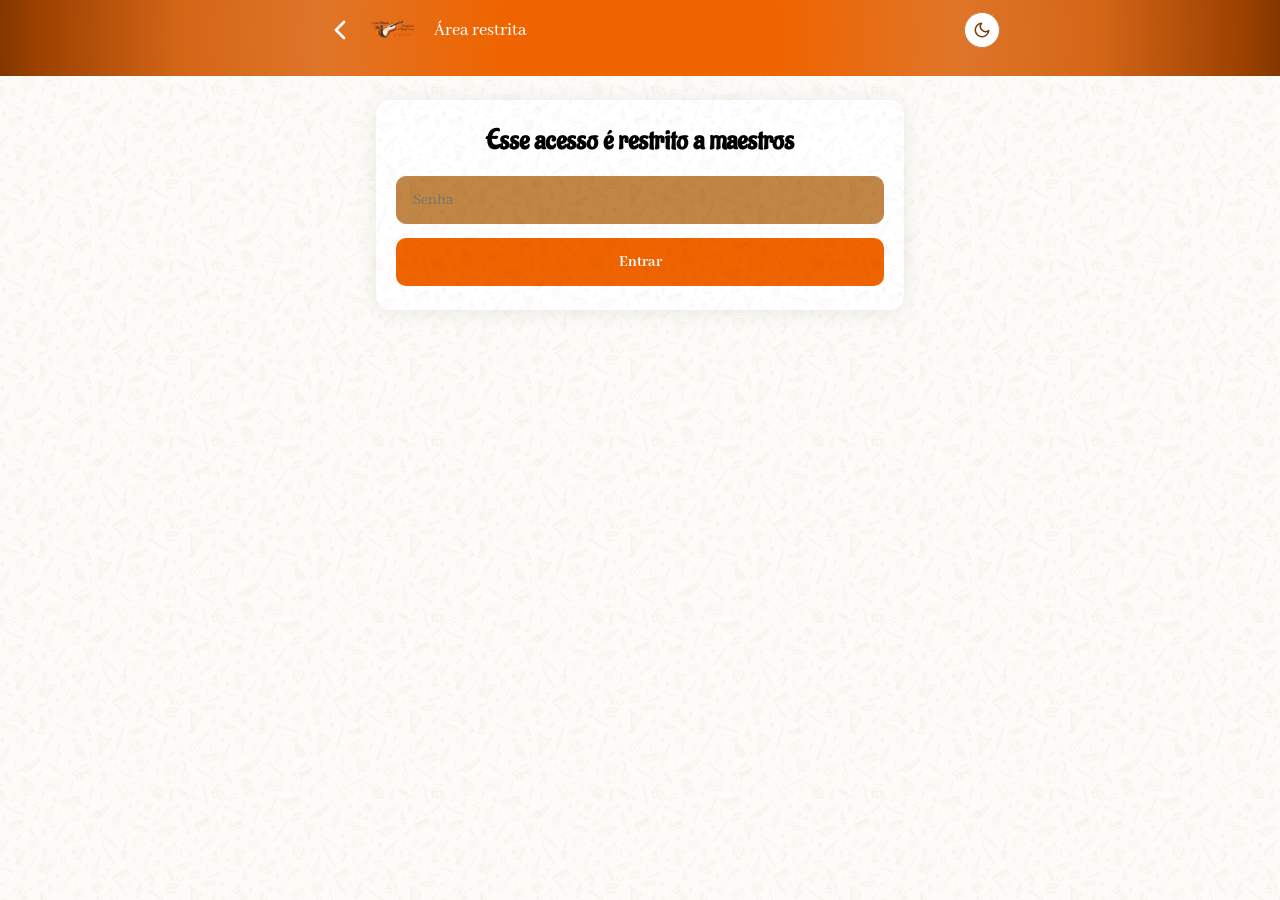
==== commit 48f0ef87: "feat: filtro de ordenação dos hinos + ícone do app (PWA) - Harpa ordena automaticamente por número (" ====
--- a/pages/admin.html
+++ b/pages/admin.html
@@ -11,6 +11,11 @@
   <link rel="stylesheet" href="../css/base.css" />
   <link rel="stylesheet" href="../css/catalogo.css" />
   <link rel="stylesheet" href="../css/admin.css" />
+  <link rel="manifest" href="../manifest.json" />
+  <link rel="icon" href="../assets/icons/app/favicon-32.png" sizes="32x32" type="image/png" />
+  <link rel="icon" href="../assets/icons/app/favicon-16.png" sizes="16x16" type="image/png" />
+  <link rel="apple-touch-icon" href="../assets/icons/app/apple-touch-icon.png" />
+  <meta name="theme-color" content="#EF6400" />
 </head>
 <body>
   <div class="fundo-textura" aria-hidden="true"></div>
--- a/css/tokens.css
+++ b/css/tokens.css
@@ -14,9 +14,9 @@
   --bg: #211309;
   --surface: #34210F;
   --text: #F1E4D2;
-  --text-secondary: #D3A46B;
+  --text-secondary: #DCC3A3;
   --accent: #EF6400;
-  --accent-dark: #D3A46B;
+  --accent-dark: #FFA857;
   --field-bg: #9C6B34;
   --login-gradient: radial-gradient(circle, #833700 22%, #6b2c00 50%, #5c2600 72%, #401a00 94%, #2e1300 100%);
   --erro: #FF6B6B;
@@ -27,9 +27,9 @@
     --bg: #211309;
     --surface: #34210F;
     --text: #F1E4D2;
-    --text-secondary: #D3A46B;
+    --text-secondary: #DCC3A3;
     --accent: #EF6400;
-    --accent-dark: #D3A46B;
+    --accent-dark: #FFA857;
     --field-bg: #9C6B34;
     --login-gradient: radial-gradient(circle, #833700 22%, #6b2c00 50%, #5c2600 72%, #401a00 94%, #2e1300 100%);
     --erro: #FF6B6B;
--- a/css/catalogo.css
+++ b/css/catalogo.css
@@ -28,6 +28,7 @@
   display: flex;
   align-items: center;
   gap: 12px;
+  padding-left: 44px;
   margin-bottom: 8px;
 }
 
@@ -47,8 +48,11 @@
   width: auto;
 }
 
-.menu-wrap {
-  position: relative;
+.catalogo-header > .menu-wrap {
+  position: absolute;
+  top: 14px;
+  left: 16px;
+  z-index: 2;
 }
 
 .menu-toggle {
@@ -163,7 +167,7 @@
   display: flex;
   align-items: center;
   gap: 8px;
-  padding: 18px 20px 0;
+  padding: 50px 20px 0;
 }
 
 .cena-icone-mini {
@@ -223,9 +227,79 @@
 .catalogo-busca {
   display: flex;
   justify-content: center;
+  align-items: center;
+  gap: 8px;
   padding: 12px 16px;
   background: var(--bg);
   transition: background-color .2s ease;
+}
+
+.ordenar-wrap {
+  position: relative;
+  flex: none;
+}
+
+.btn-ordenar {
+  width: 40px;
+  height: 40px;
+  flex: none;
+  border: none;
+  border-radius: 50%;
+  background: var(--surface);
+  color: var(--text);
+  display: flex;
+  align-items: center;
+  justify-content: center;
+  touch-action: manipulation;
+  transition: background-color .15s ease, color .15s ease;
+  cursor: url("../assets/icons/cursor-note.svg") 4 20, pointer;
+}
+
+.btn-ordenar svg {
+  width: 18px;
+  height: 18px;
+}
+
+.btn-ordenar.is-ativo {
+  background: var(--accent);
+  color: #FFFFFF;
+}
+
+.ordenar-dropdown {
+  position: absolute;
+  top: calc(100% + 8px);
+  right: 0;
+  z-index: 3;
+  background: var(--surface);
+  border-radius: 10px;
+  padding: 6px;
+  min-width: 190px;
+  box-shadow: 0 6px 16px rgba(0, 0, 0, .2);
+}
+
+.ordenar-item {
+  display: block;
+  width: 100%;
+  border: none;
+  background: none;
+  padding: 10px 12px;
+  border-radius: 6px;
+  color: var(--text);
+  font-family: "Abhaya Libre", serif;
+  font-weight: 500;
+  font-size: 14px;
+  text-align: left;
+  touch-action: manipulation;
+  cursor: url("../assets/icons/cursor-note.svg") 4 20, pointer;
+}
+
+.ordenar-item:hover {
+  background: var(--field-bg);
+}
+
+.ordenar-item.is-ativo {
+  color: var(--accent);
+  font-weight: 700;
 }
 
 .catalogo-busca.tem-categoria {
@@ -472,17 +546,35 @@
 .hino-link {
   display: inline-flex;
   align-items: center;
-  gap: 6px;
-  border: none;
-  background: none;
-  padding: 0;
-  color: var(--accent-dark);
+  gap: 8px;
+  border: none;
+  border-radius: 10px;
+  padding: 10px 18px;
+  background: var(--accent);
+  color: #FFFFFF;
   font-family: "Abhaya Libre", serif;
   font-weight: 700;
   font-size: 14px;
   text-decoration: none;
   touch-action: manipulation;
-  cursor: url("../assets/icons/cursor-note.svg") 4 20, pointer;
+  transition: background-color .15s ease, transform .1s ease;
+  cursor: url("../assets/icons/cursor-note.svg") 4 20, pointer;
+}
+
+.hino-link svg {
+  width: 16px;
+  height: 16px;
+  flex: none;
+}
+
+.hino-link:active {
+  transform: scale(.97);
+}
+
+@media (hover: hover) and (pointer: fine) {
+  .hino-link:hover {
+    background: var(--accent-dark);
+  }
 }
 
 .audio-player {
--- a/css/admin.css
+++ b/css/admin.css
@@ -8,6 +8,7 @@
   background: var(--surface);
   border-radius: 14px;
   padding: 24px 20px;
+  box-shadow: 0 2px 20px rgba(0, 0, 0, .08);
 }
 
 .admin-titulo {
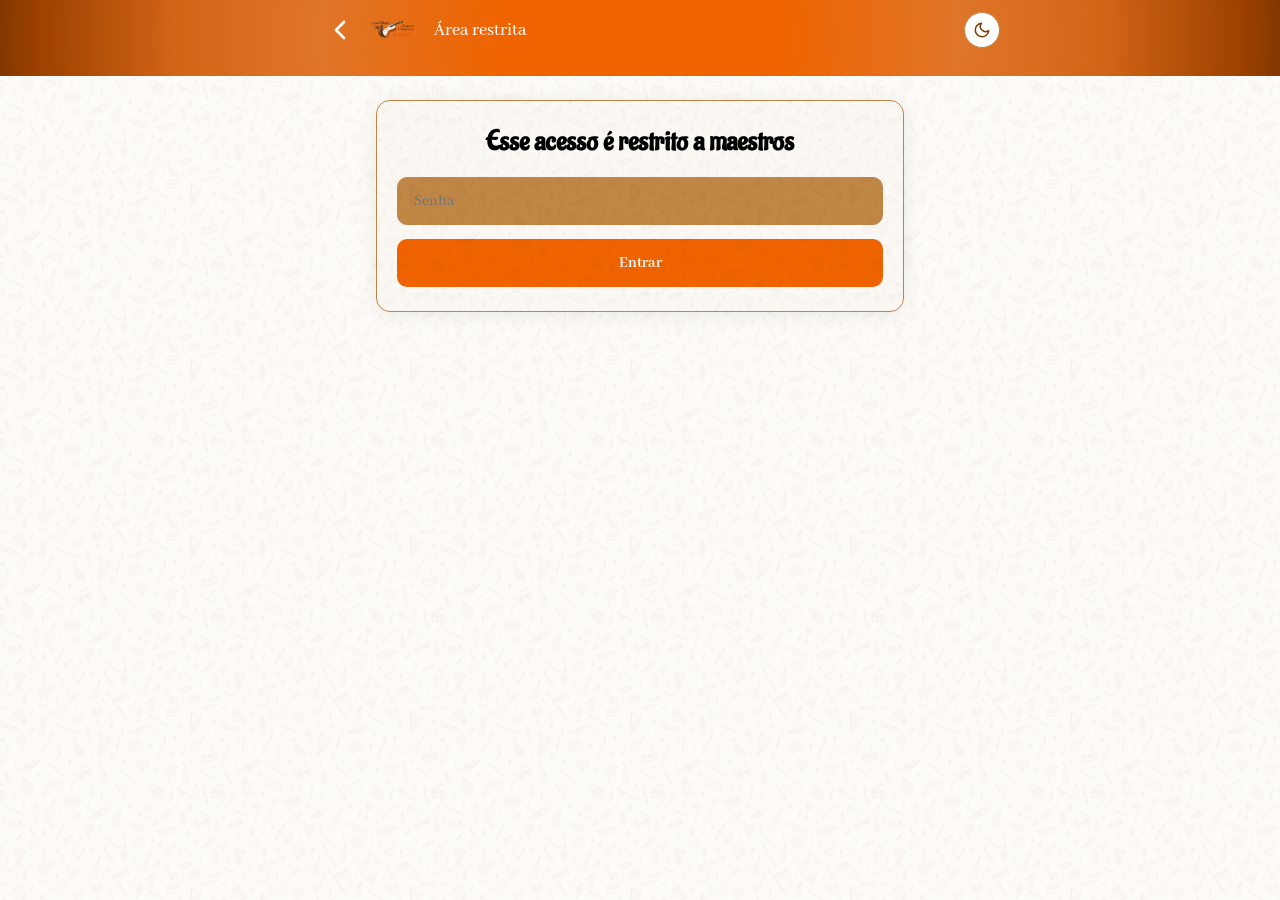
==== commit 1cf06c1d: "fix: botão de atualizar, instalação no iOS e CSS do convite perdido - sw.js nunca trocava de versão " ====
--- a/pages/admin.html
+++ b/pages/admin.html
@@ -2,7 +2,7 @@
 <html lang="pt-BR">
 <head>
   <meta charset="UTF-8" />
-  <meta name="viewport" content="width=device-width, initial-scale=1" />
+  <meta name="viewport" content="width=device-width, initial-scale=1, viewport-fit=cover, interactive-widget=resizes-content" />
   <title>Maestros — OFIP &amp; CVS</title>
   <link rel="preconnect" href="https://fonts.googleapis.com" />
   <link rel="preconnect" href="https://fonts.gstatic.com" crossorigin />
@@ -15,6 +15,8 @@
   <link rel="icon" href="../assets/icons/app/favicon-32.png" sizes="32x32" type="image/png" />
   <link rel="icon" href="../assets/icons/app/favicon-16.png" sizes="16x16" type="image/png" />
   <link rel="apple-touch-icon" href="../assets/icons/app/apple-touch-icon.png" />
+  <meta name="apple-mobile-web-app-capable" content="yes" />
+  <meta name="apple-mobile-web-app-title" content="OFIP & CVS" />
   <meta name="theme-color" content="#EF6400" />
 </head>
 <body>
--- a/css/base.css
+++ b/css/base.css
@@ -81,3 +81,55 @@
 :root[data-theme="dark"] .theme-toggle .icon-sun {
   display: block;
 }
+
+.atualizacao-banner {
+  position: fixed;
+  left: 12px;
+  right: 12px;
+  bottom: 12px;
+  z-index: 50;
+  max-width: 420px;
+  margin: 0 auto;
+  display: flex;
+  align-items: center;
+  justify-content: space-between;
+  gap: 12px;
+  background: var(--surface);
+  color: var(--text);
+  border-radius: 14px;
+  padding: 14px 14px 14px 18px;
+  padding-bottom: calc(14px + env(safe-area-inset-bottom, 0px));
+  box-shadow: 0 8px 24px rgba(0, 0, 0, .3);
+}
+
+.atualizacao-texto {
+  margin: 0;
+  font-family: "Abhaya Libre", serif;
+  font-size: 14px;
+  color: var(--text);
+}
+
+.atualizacao-btn {
+  flex: none;
+  border: none;
+  border-radius: 10px;
+  padding: 10px 16px;
+  background: var(--accent);
+  color: #FFFFFF;
+  font-family: "Abhaya Libre", serif;
+  font-weight: 700;
+  font-size: 14px;
+  touch-action: manipulation;
+  transition: background-color .15s ease, transform .1s ease;
+  cursor: url("../assets/icons/cursor-note.svg") 4 20, pointer;
+}
+
+.atualizacao-btn:active {
+  transform: scale(.97);
+}
+
+@media (hover: hover) and (pointer: fine) {
+  .atualizacao-btn:hover {
+    background: var(--accent-dark);
+  }
+}
--- a/css/catalogo.css
+++ b/css/catalogo.css
@@ -1,3 +1,19 @@
+@view-transition {
+  navigation: auto;
+}
+
+::view-transition-old(root),
+::view-transition-new(root) {
+  animation-duration: .22s;
+}
+
+@media (prefers-reduced-motion: reduce) {
+  ::view-transition-old(root),
+  ::view-transition-new(root) {
+    animation: none;
+  }
+}
+
 .fundo-textura {
   position: fixed;
   inset: 0;
@@ -330,14 +346,17 @@
 
 .categoria-nav {
   display: flex;
-  gap: 10px;
-  padding: 12px 16px;
+  gap: 14px;
+  padding: 10px 14px calc(10px + env(safe-area-inset-bottom, 0px));
+  background: var(--surface);
+  position: fixed;
+  left: 0;
+  right: 0;
+  bottom: 0;
+  z-index: 5;
   overflow-x: auto;
-  background: var(--bg);
-  position: sticky;
-  top: 0;
-  z-index: 2;
   scrollbar-width: none;
+  box-shadow: 0 -2px 12px rgba(0, 0, 0, .1);
 }
 
 .categoria-nav::-webkit-scrollbar {
@@ -346,30 +365,31 @@
 
 .categoria-chip {
   flex: none;
-  display: inline-flex;
-  align-items: center;
+  display: flex;
+  flex-direction: column;
+  align-items: center;
+  justify-content: center;
   gap: 5px;
-  padding: 8px 16px 10px;
-  border: none;
-  border-bottom: 3px solid transparent;
+  padding: 8px 10px;
+  border: none;
+  border-radius: 10px;
   background: none;
-  color: var(--text);
+  color: var(--text-secondary);
   font-family: "Abhaya Libre", serif;
   font-weight: 500;
-  font-size: clamp(14px, 3vw, 16px);
+  font-size: 13px;
   white-space: nowrap;
   cursor: url("../assets/icons/cursor-note.svg") 4 20, pointer;
 }
 
 .categoria-chip svg {
-  width: 15px;
-  height: 15px;
+  width: 25px;
+  height: 25px;
   flex: none;
   stroke: currentColor;
 }
 
 .categoria-chip.is-ativa {
-  border-bottom-color: var(--chip-cor, var(--accent));
   color: var(--chip-cor, var(--accent));
   font-weight: 700;
 }
@@ -381,7 +401,7 @@
 .hino-lista {
   max-width: 720px;
   margin: 0 auto;
-  padding: 8px 16px 40px;
+  padding: 8px 16px calc(92px + env(safe-area-inset-bottom, 0px));
 }
 
 @media (prefers-reduced-motion: no-preference) {
@@ -530,17 +550,35 @@
 }
 
 .hino-detalhes {
-  display: none;
+  display: grid;
+  grid-template-rows: 0fr;
+  transition: grid-template-rows .25s ease;
+}
+
+.hino-detalhes[hidden] {
+  display: grid;
+}
+
+.hino-detalhes:not([hidden]) {
+  grid-template-rows: 1fr;
+}
+
+.hino-detalhes-inner {
+  display: flex;
   flex-direction: column;
   align-items: flex-start;
   gap: 12px;
+  min-height: 0;
+  overflow: hidden;
   margin-top: 12px;
   padding-top: 12px;
   border-top: 1px solid var(--field-bg);
 }
 
-.hino-detalhes:not([hidden]) {
-  display: flex;
+@media (prefers-reduced-motion: reduce) {
+  .hino-detalhes {
+    transition: none;
+  }
 }
 
 .hino-link {
@@ -706,10 +744,22 @@
   flex-direction: column;
   height: 100dvh;
   background: var(--bg);
+  transform: translateY(100%);
+  transition: transform .3s cubic-bezier(.32, .72, 0, 1);
+}
+
+.visualizador-modal.aberto {
+  transform: translateY(0);
 }
 
 .visualizador-modal[hidden] {
   display: none;
+}
+
+@media (prefers-reduced-motion: reduce) {
+  .visualizador-modal {
+    transition: none;
+  }
 }
 
 .visualizador-topo {
@@ -721,6 +771,7 @@
   padding: calc(env(safe-area-inset-top, 0px) + 10px) 16px 10px;
   background: var(--surface);
   box-shadow: 0 2px 8px rgba(0, 0, 0, .15);
+  touch-action: none;
 }
 
 .visualizador-titulo {
@@ -737,7 +788,8 @@
 
 .visualizador-fechar,
 .visualizador-baixar,
-.visualizador-imprimir {
+.visualizador-imprimir,
+.visualizador-tela-cheia {
   flex: none;
   width: 36px;
   height: 36px;
@@ -757,31 +809,38 @@
 
 .visualizador-fechar svg,
 .visualizador-baixar svg,
-.visualizador-imprimir svg {
+.visualizador-imprimir svg,
+.visualizador-tela-cheia svg {
   width: 18px;
   height: 18px;
 }
 
 .visualizador-fechar:active,
 .visualizador-baixar:active,
-.visualizador-imprimir:active {
+.visualizador-imprimir:active,
+.visualizador-tela-cheia:active {
   transform: scale(.92);
 }
 
 @media (hover: hover) and (pointer: fine) {
   .visualizador-fechar:hover,
   .visualizador-baixar:hover,
-  .visualizador-imprimir:hover {
+  .visualizador-imprimir:hover,
+  .visualizador-tela-cheia:hover {
     background: var(--accent);
     color: #FFFFFF;
   }
+}
+
+.visualizador-modal.tela-cheia .visualizador-topo {
+  display: none;
 }
 
 .visualizador-paginas {
   flex: 1;
   overflow-y: auto;
   overscroll-behavior: contain;
-  touch-action: pan-y pinch-zoom;
+  touch-action: manipulation;
   display: flex;
   flex-direction: column;
   align-items: center;
@@ -854,11 +913,6 @@
     margin-right: auto;
   }
 
-  .categoria-nav {
-    justify-content: center;
-    overflow-x: visible;
-    flex-wrap: wrap;
-  }
 }
 
 /* ---------- Tutorial guiado ---------- */
@@ -965,3 +1019,79 @@
     background: var(--accent-dark);
   }
 }
+
+/* ---------- Convite pra instalar na tela inicial ---------- */
+/* (CSS restaurado — tinha sumido num "git checkout" que revertia só pra
+   limpar um experimento, mas levou junto essa regra ainda não commitada) */
+
+.instalar-banner {
+  position: fixed;
+  left: 12px;
+  right: 12px;
+  bottom: calc(92px + env(safe-area-inset-bottom, 0px));
+  z-index: 45;
+  max-width: 420px;
+  margin: 0 auto;
+  background: var(--surface);
+  color: var(--text);
+  border-radius: 14px;
+  padding: 16px;
+  box-shadow: 0 8px 24px rgba(0, 0, 0, .3);
+}
+
+.instalar-titulo {
+  margin: 0 0 4px;
+  font-family: "Aladin", cursive;
+  font-size: 20px;
+  color: var(--text);
+}
+
+.instalar-texto {
+  margin: 0 0 14px;
+  font-family: "Abhaya Libre", serif;
+  font-size: 14px;
+  line-height: 1.4;
+  color: var(--text);
+}
+
+.instalar-acoes {
+  display: flex;
+  align-items: center;
+  justify-content: flex-end;
+  gap: 10px;
+}
+
+.instalar-agora-nao {
+  border: none;
+  background: none;
+  padding: 8px 4px;
+  color: var(--text-secondary);
+  font-family: "Abhaya Libre", serif;
+  font-size: 13px;
+  touch-action: manipulation;
+  cursor: url("../assets/icons/cursor-note.svg") 4 20, pointer;
+}
+
+.instalar-btn {
+  border: none;
+  border-radius: 10px;
+  padding: 10px 18px;
+  background: var(--accent);
+  color: #FFFFFF;
+  font-family: "Abhaya Libre", serif;
+  font-weight: 700;
+  font-size: 14px;
+  touch-action: manipulation;
+  transition: background-color .15s ease, transform .1s ease;
+  cursor: url("../assets/icons/cursor-note.svg") 4 20, pointer;
+}
+
+.instalar-btn:active {
+  transform: scale(.97);
+}
+
+@media (hover: hover) and (pointer: fine) {
+  .instalar-btn:hover {
+    background: var(--accent-dark);
+  }
+}
--- a/css/admin.css
+++ b/css/admin.css
@@ -5,7 +5,8 @@
 }
 
 .admin-card {
-  background: var(--surface);
+  background: color-mix(in srgb, var(--field-bg) 6%, var(--surface));
+  border: 1px solid var(--field-bg);
   border-radius: 14px;
   padding: 24px 20px;
   box-shadow: 0 2px 20px rgba(0, 0, 0, .08);
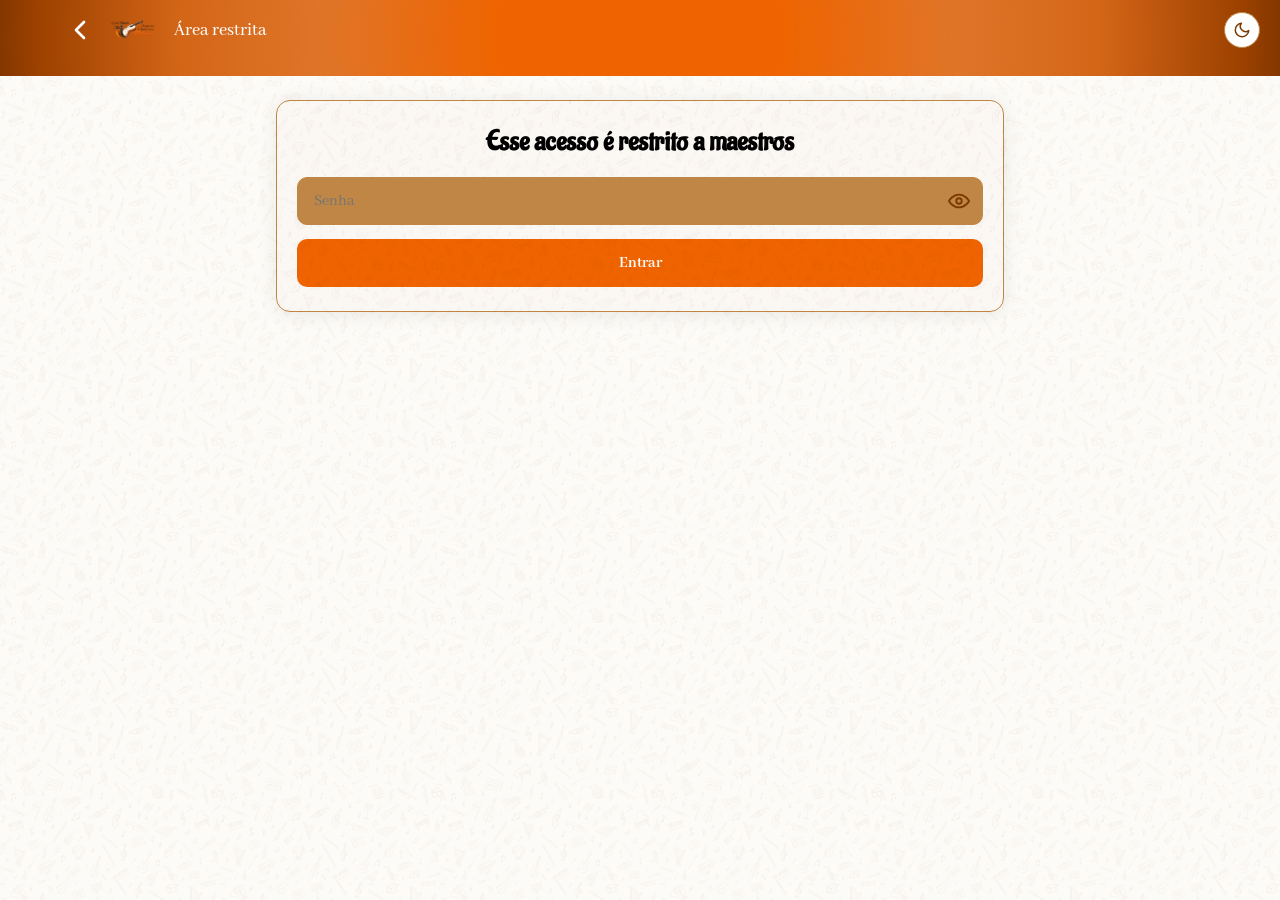
==== commit 642c423d: "feat: botão de ver senha + Maestros usa mais espaço no tablet Botão de olho no campo de senha dos Ma" ====
--- a/pages/admin.html
+++ b/pages/admin.html
@@ -11,6 +11,7 @@
   <link rel="stylesheet" href="../css/base.css" />
   <link rel="stylesheet" href="../css/catalogo.css" />
   <link rel="stylesheet" href="../css/admin.css" />
+  <link rel="stylesheet" href="../css/admin-tablet.css" media="(min-width: 768px)" />
   <link rel="manifest" href="../manifest.json" />
   <link rel="icon" href="../assets/icons/app/favicon-32.png" sizes="32x32" type="image/png" />
   <link rel="icon" href="../assets/icons/app/favicon-16.png" sizes="16x16" type="image/png" />
@@ -42,7 +43,13 @@
     <section id="tela-senha" class="admin-card">
       <h1 class="admin-titulo">Esse acesso é restrito a maestros</h1>
       <label for="senha-admin" class="sr-only">Senha</label>
-      <input type="password" id="senha-admin" placeholder="Senha" autocomplete="off" />
+      <div class="campo-senha">
+        <input type="password" id="senha-admin" placeholder="Senha" autocomplete="off" />
+        <button type="button" id="btn-ver-senha" class="btn-ver-senha" aria-label="Mostrar senha" aria-pressed="false">
+          <svg class="icone-olho-aberto" viewBox="0 0 24 24" fill="none" stroke="currentColor" stroke-width="2" stroke-linecap="round" stroke-linejoin="round"><path d="M1 12s4-7 11-7 11 7 11 7-4 7-11 7-11-7-11-7z"/><circle cx="12" cy="12" r="3"/></svg>
+          <svg class="icone-olho-fechado" viewBox="0 0 24 24" fill="none" stroke="currentColor" stroke-width="2" stroke-linecap="round" stroke-linejoin="round" style="display: none"><path d="M17.94 17.94A10.94 10.94 0 0112 19c-7 0-11-7-11-7a21.3 21.3 0 015.06-5.94M9.9 4.24A10.94 10.94 0 0112 4c7 0 11 7 11 7a21.3 21.3 0 01-2.68 3.8M14.12 14.12a3 3 0 11-4.24-4.24"/><line x1="1" y1="1" x2="23" y2="23"/></svg>
+        </button>
+      </div>
       <button type="button" id="btn-entrar" class="admin-btn">Entrar</button>
       <p class="admin-erro" id="senha-erro" hidden>Senha incorreta.</p>
     </section>
--- a/css/catalogo.css
+++ b/css/catalogo.css
@@ -364,6 +364,7 @@
 }
 
 .categoria-chip {
+  position: relative;
   flex: none;
   display: flex;
   flex-direction: column;
@@ -380,6 +381,17 @@
   font-size: 13px;
   white-space: nowrap;
   cursor: url("../assets/icons/cursor-note.svg") 4 20, pointer;
+}
+
+.categoria-chip-bolinha {
+  position: absolute;
+  top: 4px;
+  right: 6px;
+  width: 9px;
+  height: 9px;
+  border-radius: 50%;
+  background: var(--erro);
+  box-shadow: 0 0 0 2px var(--bg);
 }
 
 .categoria-chip svg {
@@ -493,6 +505,19 @@
   font-weight: 700;
   font-size: clamp(16px, 4vw, 19px);
   color: var(--text);
+}
+
+.hino-tag-novo {
+  flex: none;
+  padding: 3px 8px;
+  border-radius: 999px;
+  background: var(--accent);
+  color: #FFFFFF;
+  font-family: "Abhaya Libre", serif;
+  font-weight: 700;
+  font-size: 11px;
+  text-transform: uppercase;
+  letter-spacing: .03em;
 }
 
 .hino-numero {
@@ -903,17 +928,33 @@
   padding: 40px 20px;
 }
 
-@media (min-width: 768px) {
-  .catalogo-header-top,
-  .catalogo-pauta,
-  .catalogo-busca,
-  .categoria-nav {
-    max-width: 720px;
-    margin-left: auto;
-    margin-right: auto;
-  }
-
-}
+.carregando-btn-tentar {
+  margin-top: 12px;
+  border: none;
+  border-radius: 10px;
+  padding: 10px 20px;
+  background: var(--accent);
+  color: #FFFFFF;
+  font-family: "Abhaya Libre", serif;
+  font-weight: 700;
+  font-size: 14px;
+  touch-action: manipulation;
+  transition: background-color .15s ease, transform .1s ease;
+  cursor: url("../assets/icons/cursor-note.svg") 4 20, pointer;
+}
+
+.carregando-btn-tentar:active {
+  transform: scale(.97);
+}
+
+@media (hover: hover) and (pointer: fine) {
+  .carregando-btn-tentar:hover {
+    background: var(--accent-dark);
+  }
+}
+
+/* Ajustes de tela maior (tablet) ficam em css/catalogo-tablet.css,
+   carregado só a partir de 768px — ver o link no <head> de principal.html. */
 
 /* ---------- Tutorial guiado ---------- */
 
@@ -1095,3 +1136,58 @@
     background: var(--accent-dark);
   }
 }
+
+/* Guia visual pro passo manual do iOS: escurece a tela (como o tutorial)
+   e aponta uma seta pra barra do Safari, já que o botão Compartilhar é
+   da interface do navegador — não dá pra destacar ele de verdade. */
+.instalar-guia-fundo {
+  position: fixed;
+  inset: 0;
+  z-index: 44;
+  background: rgba(20, 10, 5, .55);
+  animation: instalar-guia-surgir .2s ease;
+}
+
+.instalar-guia-seta {
+  position: fixed;
+  left: 50%;
+  z-index: 46;
+  color: #FFFFFF;
+  filter: drop-shadow(0 2px 6px rgba(0, 0, 0, .45));
+  pointer-events: none;
+}
+
+.instalar-guia-seta svg {
+  display: block;
+  width: 36px;
+  height: 36px;
+}
+
+.instalar-guia-seta--baixo {
+  bottom: calc(18px + env(safe-area-inset-bottom, 0px));
+  animation: instalar-guia-baixo 1.1s ease-in-out infinite;
+}
+
+.instalar-guia-seta--cima {
+  top: calc(18px + env(safe-area-inset-top, 0px));
+  animation: instalar-guia-cima 1.1s ease-in-out infinite;
+}
+
+.instalar-guia-seta--cima svg {
+  transform: rotate(180deg);
+}
+
+@keyframes instalar-guia-surgir {
+  from { opacity: 0; }
+  to { opacity: 1; }
+}
+
+@keyframes instalar-guia-baixo {
+  0%, 100% { transform: translate(-50%, 0); }
+  50% { transform: translate(-50%, 10px); }
+}
+
+@keyframes instalar-guia-cima {
+  0%, 100% { transform: translate(-50%, 0); }
+  50% { transform: translate(-50%, -10px); }
+}
--- a/css/admin.css
+++ b/css/admin.css
@@ -48,6 +48,35 @@
   cursor: url("../assets/icons/cursor-note.svg") 4 20, text;
 }
 
+.campo-senha {
+  position: relative;
+}
+
+.campo-senha input {
+  padding-right: 48px !important;
+}
+
+.btn-ver-senha {
+  position: absolute;
+  top: 0;
+  right: 0;
+  width: 48px;
+  height: 48px;
+  display: flex;
+  align-items: center;
+  justify-content: center;
+  border: none;
+  background: none;
+  color: var(--text-secondary);
+  touch-action: manipulation;
+  cursor: url("../assets/icons/cursor-note.svg") 4 20, pointer;
+}
+
+.btn-ver-senha svg {
+  width: 22px;
+  height: 22px;
+}
+
 .admin-card select {
   background-image: url("data:image/svg+xml,%3Csvg xmlns='http://www.w3.org/2000/svg' viewBox='0 0 24 24'%3E%3Cpath d='M6 9l6 6 6-6' fill='none' stroke='%23000000' stroke-width='2.5' stroke-linecap='round' stroke-linejoin='round'/%3E%3C/svg%3E");
   background-repeat: no-repeat;
--- a/css/admin-tablet.css
+++ b/css/admin-tablet.css
@@ -0,0 +1,13 @@
+/* Ajustes da página de Maestros só pra tablet (768px pra cima). Mesma
+   lógica do css/catalogo-tablet.css: carregado com media="(min-width:
+   768px)" no <link>, então nunca chega a valer pro celular.
+
+   A tela de Maestros foi pensada pro celular (.admin-conteudo com
+   max-width:560px) — no tablet isso sobra espaço grande nas duas
+   laterais. Aqui só alarga essa coluna; o grid de naipes (.naipes-grid)
+   já é auto-fill, então ganha mais colunas sozinho conforme a coluna
+   fica mais larga, sem precisar mexer nele. */
+
+.admin-conteudo {
+  max-width: 760px;
+}
